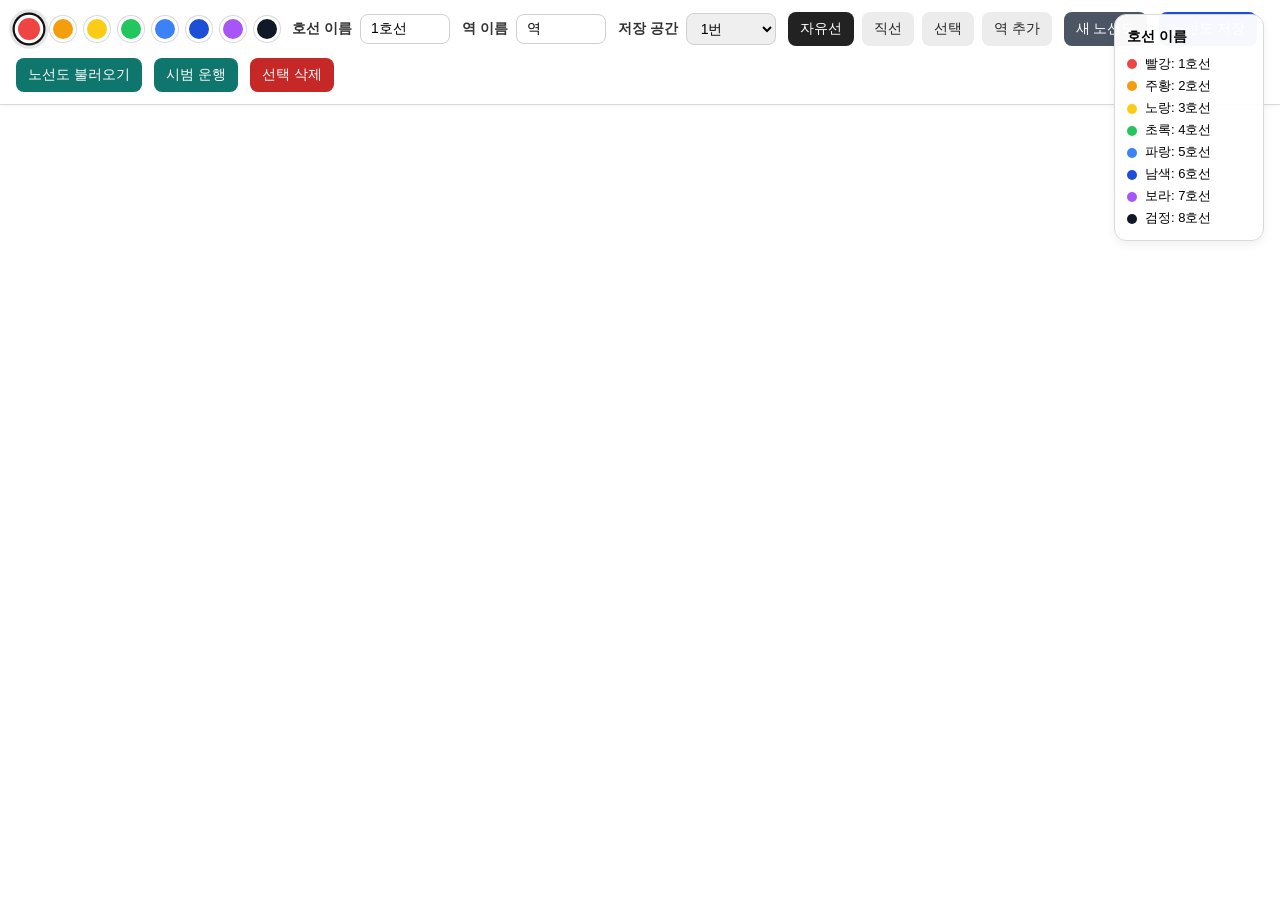
==== index.html @ c897347b "Add files via upload" ====
<!DOCTYPE html>
<html lang="ko">
<head>
    <meta charset="UTF-8">
    <meta name="viewport" content="width=device-width, initial-scale=1.0">
    <title>MakeMetro</title>
    <link rel="stylesheet" href="style.css">
</head>
<body>
    <div class="toolbar">
        <div class="palette" id="colorPalette" aria-label="색상 선택"></div>

        <div class="field">
            <label for="lineNameInput">호선 이름</label>
            <input id="lineNameInput" type="text" value="1호선" maxlength="12">
        </div>

        <div class="field">
            <label for="stationNameInput">역 이름</label>
            <input id="stationNameInput" type="text" value="역" maxlength="12">
        </div>

        <div class="field">
            <label for="saveSlotSelect">저장 공간</label>
            <select id="saveSlotSelect">
                <option value="1">1번</option>
                <option value="2">2번</option>
                <option value="3">3번</option>
                <option value="4">4번</option>
                <option value="5">5번</option>
            </select>
        </div>

        <div class="mode-group">
            <button class="mode-btn active" data-mode="freehand" type="button">자유선</button>
            <button class="mode-btn" data-mode="straight" type="button">직선</button>
            <button class="mode-btn" data-mode="select" type="button">선택</button>
            <button class="mode-btn" data-mode="station" type="button">역 추가</button>
        </div>

        <button id="newMapBtn" type="button">새 노선도</button>
        <button id="saveMapBtn" type="button">노선도 저장</button>
        <button id="loadMapBtn" type="button">노선도 불러오기</button>
        <button id="trainBtn" type="button">시범 운행</button>
        <button id="deleteBtn" type="button">선택 삭제</button>
    </div>

    <aside class="legend" id="lineLegend" aria-label="호선 이름 안내"></aside>

    <canvas id="drawingCanvas" aria-label="지하철 노선도 그리기 캔버스"></canvas>

    <script src="script.js"></script>
</body>
</html>
---- style.css ----
* {
    box-sizing: border-box;
}

html, body {
    margin: 0;
    width: 100%;
    height: 100%;
    font-family: Arial, sans-serif;
    background: #f4f4f4;
}

body {
    display: flex;
    flex-direction: column;
    position: relative;
}

.toolbar {
    display: flex;
    align-items: center;
    gap: 12px;
    flex-wrap: wrap;
    padding: 12px 16px;
    background: #ffffff;
    border-bottom: 1px solid #d9d9d9;
    box-shadow: 0 1px 4px rgba(0, 0, 0, 0.05);
    position: relative;
    z-index: 2;
}

.legend {
    position: absolute;
    top: 14px;
    right: 16px;
    background: rgba(255, 255, 255, 0.96);
    border: 1px solid #d9d9d9;
    border-radius: 12px;
    padding: 10px 12px;
    box-shadow: 0 4px 10px rgba(0, 0, 0, 0.06);
    font-size: 13px;
    line-height: 1.7;
    z-index: 3;
    min-width: 150px;
}

.legend strong {
    display: block;
    margin-bottom: 4px;
    font-size: 14px;
}

.color-chip {
    display: inline-block;
    width: 10px;
    height: 10px;
    border-radius: 50%;
    margin-right: 8px;
    vertical-align: middle;
}

.palette {
    display: flex;
    align-items: center;
    gap: 8px;
    flex-wrap: wrap;
}

.color-btn {
    width: 26px;
    height: 26px;
    border: 3px solid #fff;
    border-radius: 50%;
    cursor: pointer;
    box-shadow: 0 0 0 1px rgba(0, 0, 0, 0.15);
    transition: transform 0.15s ease;
}

.color-btn.active {
    transform: scale(1.1);
    box-shadow: 0 0 0 2px #111, 0 0 0 5px rgba(17, 17, 17, 0.1);
}

.field {
    display: flex;
    align-items: center;
    gap: 8px;
    font-size: 14px;
    font-weight: 600;
    color: #333;
}

.field input,
.field select {
    border: 1px solid #d0d0d0;
    border-radius: 8px;
    padding: 6px 10px;
    font-size: 14px;
    width: 90px;
}

.mode-group {
    display: flex;
    gap: 8px;
}

.mode-btn,
#newMapBtn,
#saveMapBtn,
#loadMapBtn,
#deleteBtn,
#trainBtn {
    border: none;
    border-radius: 8px;
    padding: 8px 12px;
    font-size: 14px;
    cursor: pointer;
    background: #ececec;
    color: #222;
}

.mode-btn.active,
#trainBtn.active {
    background: #222;
    color: #fff;
}

#newMapBtn {
    background: #4b5563;
    color: #fff;
}

#saveMapBtn {
    background: #1d4ed8;
    color: #fff;
}

#loadMapBtn {
    background: #0f766e;
    color: #fff;
}

#deleteBtn {
    background: #c62828;
    color: #fff;
}

#trainBtn {
    background: #0f766e;
    color: #fff;
}

#drawingCanvas {
    flex: 1;
    width: 100%;
    height: calc(100vh - 70px);
    display: block;
    background: #ffffff;
    cursor: crosshair;
}

@media (max-width: 700px) {
    .toolbar {
        padding: 10px 12px;
    }

    .field {
        width: 100%;
        justify-content: space-between;
    }

    .field input {
        flex: 1;
    }
}
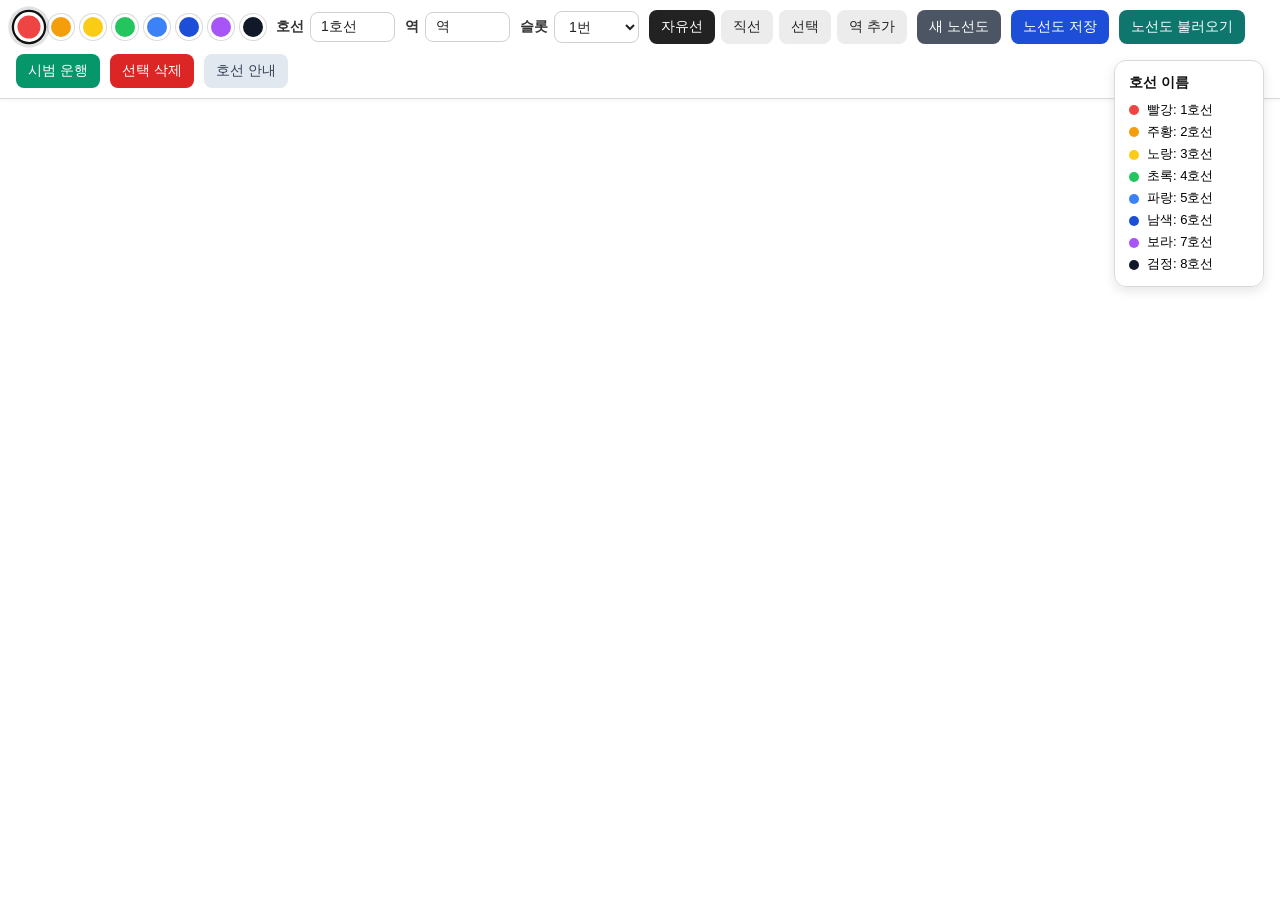
==== commit 890151fd: "Fix mobile touch gestures, prevent scrolling/zooming, and add responsive single-line square buttons" ====
--- a/index.html
+++ b/index.html
@@ -1,54 +1,55 @@
-<!DOCTYPE html>
-<html lang="ko">
-<head>
-    <meta charset="UTF-8">
-    <meta name="viewport" content="width=device-width, initial-scale=1.0">
-    <title>MakeMetro</title>
-    <link rel="stylesheet" href="style.css">
-</head>
-<body>
-    <div class="toolbar">
-        <div class="palette" id="colorPalette" aria-label="색상 선택"></div>
-
-        <div class="field">
-            <label for="lineNameInput">호선 이름</label>
-            <input id="lineNameInput" type="text" value="1호선" maxlength="12">
-        </div>
-
-        <div class="field">
-            <label for="stationNameInput">역 이름</label>
-            <input id="stationNameInput" type="text" value="역" maxlength="12">
-        </div>
-
-        <div class="field">
-            <label for="saveSlotSelect">저장 공간</label>
-            <select id="saveSlotSelect">
-                <option value="1">1번</option>
-                <option value="2">2번</option>
-                <option value="3">3번</option>
-                <option value="4">4번</option>
-                <option value="5">5번</option>
-            </select>
-        </div>
-
-        <div class="mode-group">
-            <button class="mode-btn active" data-mode="freehand" type="button">자유선</button>
-            <button class="mode-btn" data-mode="straight" type="button">직선</button>
-            <button class="mode-btn" data-mode="select" type="button">선택</button>
-            <button class="mode-btn" data-mode="station" type="button">역 추가</button>
-        </div>
-
-        <button id="newMapBtn" type="button">새 노선도</button>
-        <button id="saveMapBtn" type="button">노선도 저장</button>
-        <button id="loadMapBtn" type="button">노선도 불러오기</button>
-        <button id="trainBtn" type="button">시범 운행</button>
-        <button id="deleteBtn" type="button">선택 삭제</button>
-    </div>
-
-    <aside class="legend" id="lineLegend" aria-label="호선 이름 안내"></aside>
-
-    <canvas id="drawingCanvas" aria-label="지하철 노선도 그리기 캔버스"></canvas>
-
-    <script src="script.js"></script>
-</body>
+<!DOCTYPE html>
+<html lang="ko">
+<head>
+    <meta charset="UTF-8">
+    <meta name="viewport" content="width=device-width, initial-scale=1.0, maximum-scale=1.0, user-scalable=no, viewport-fit=cover">
+    <title>MakeMetro</title>
+    <link rel="stylesheet" href="style.css">
+</head>
+<body>
+    <div class="toolbar">
+        <div class="palette" id="colorPalette" aria-label="색상 선택"></div>
+
+        <div class="field">
+            <label for="lineNameInput">호선</label>
+            <input id="lineNameInput" type="text" value="1호선" maxlength="12" placeholder="호선명" title="호선 이름">
+        </div>
+
+        <div class="field">
+            <label for="stationNameInput">역</label>
+            <input id="stationNameInput" type="text" value="역" maxlength="12" placeholder="역이름" title="역 이름">
+        </div>
+
+        <div class="field">
+            <label for="saveSlotSelect">슬롯</label>
+            <select id="saveSlotSelect" title="저장 슬롯">
+                <option value="1">1번</option>
+                <option value="2">2번</option>
+                <option value="3">3번</option>
+                <option value="4">4번</option>
+                <option value="5">5번</option>
+            </select>
+        </div>
+
+        <div class="mode-group">
+            <button class="mode-btn active" data-mode="freehand" type="button" title="자유선"><span class="btn-text">자유선</span><span class="btn-icon">✏️</span></button>
+            <button class="mode-btn" data-mode="straight" type="button" title="직선"><span class="btn-text">직선</span><span class="btn-icon">📏</span></button>
+            <button class="mode-btn" data-mode="select" type="button" title="선택"><span class="btn-text">선택</span><span class="btn-icon">👆</span></button>
+            <button class="mode-btn" data-mode="station" type="button" title="역 추가"><span class="btn-text">역 추가</span><span class="btn-icon">🚉</span></button>
+        </div>
+
+        <button id="newMapBtn" type="button" title="새 노선도"><span class="btn-text">새 노선도</span><span class="btn-icon">📄</span></button>
+        <button id="saveMapBtn" type="button" title="노선도 저장"><span class="btn-text">노선도 저장</span><span class="btn-icon">💾</span></button>
+        <button id="loadMapBtn" type="button" title="노선도 불러오기"><span class="btn-text">노선도 불러오기</span><span class="btn-icon">📂</span></button>
+        <button id="trainBtn" type="button" title="시범 운행"><span class="btn-text">시범 운행</span><span class="btn-icon">🚆</span></button>
+        <button id="deleteBtn" type="button" title="선택 삭제"><span class="btn-text">선택 삭제</span><span class="btn-icon">🗑️</span></button>
+        <button id="legendToggleBtn" class="legend-toggle-btn" type="button" title="호선 안내"><span class="btn-text">호선 안내</span><span class="btn-icon">📋</span></button>
+    </div>
+
+    <aside class="legend mobile-hidden" id="lineLegend" aria-label="호선 이름 안내"></aside>
+
+    <canvas id="drawingCanvas" aria-label="지하철 노선도 그리기 캔버스"></canvas>
+
+    <script src="script.js"></script>
+</body>
 </html>
--- a/style.css
+++ b/style.css
@@ -1,175 +1,321 @@
-* {
-    box-sizing: border-box;
-}
-
-html, body {
-    margin: 0;
-    width: 100%;
-    height: 100%;
-    font-family: Arial, sans-serif;
-    background: #f4f4f4;
-}
-
-body {
-    display: flex;
-    flex-direction: column;
-    position: relative;
-}
-
-.toolbar {
-    display: flex;
-    align-items: center;
-    gap: 12px;
-    flex-wrap: wrap;
-    padding: 12px 16px;
-    background: #ffffff;
-    border-bottom: 1px solid #d9d9d9;
-    box-shadow: 0 1px 4px rgba(0, 0, 0, 0.05);
-    position: relative;
-    z-index: 2;
-}
-
-.legend {
-    position: absolute;
-    top: 14px;
-    right: 16px;
-    background: rgba(255, 255, 255, 0.96);
-    border: 1px solid #d9d9d9;
-    border-radius: 12px;
-    padding: 10px 12px;
-    box-shadow: 0 4px 10px rgba(0, 0, 0, 0.06);
-    font-size: 13px;
-    line-height: 1.7;
-    z-index: 3;
-    min-width: 150px;
-}
-
-.legend strong {
-    display: block;
-    margin-bottom: 4px;
-    font-size: 14px;
-}
-
-.color-chip {
-    display: inline-block;
-    width: 10px;
-    height: 10px;
-    border-radius: 50%;
-    margin-right: 8px;
-    vertical-align: middle;
-}
-
-.palette {
-    display: flex;
-    align-items: center;
-    gap: 8px;
-    flex-wrap: wrap;
-}
-
-.color-btn {
-    width: 26px;
-    height: 26px;
-    border: 3px solid #fff;
-    border-radius: 50%;
-    cursor: pointer;
-    box-shadow: 0 0 0 1px rgba(0, 0, 0, 0.15);
-    transition: transform 0.15s ease;
-}
-
-.color-btn.active {
-    transform: scale(1.1);
-    box-shadow: 0 0 0 2px #111, 0 0 0 5px rgba(17, 17, 17, 0.1);
-}
-
-.field {
-    display: flex;
-    align-items: center;
-    gap: 8px;
-    font-size: 14px;
-    font-weight: 600;
-    color: #333;
-}
-
-.field input,
-.field select {
-    border: 1px solid #d0d0d0;
-    border-radius: 8px;
-    padding: 6px 10px;
-    font-size: 14px;
-    width: 90px;
-}
-
-.mode-group {
-    display: flex;
-    gap: 8px;
-}
-
-.mode-btn,
-#newMapBtn,
-#saveMapBtn,
-#loadMapBtn,
-#deleteBtn,
-#trainBtn {
-    border: none;
-    border-radius: 8px;
-    padding: 8px 12px;
-    font-size: 14px;
-    cursor: pointer;
-    background: #ececec;
-    color: #222;
-}
-
-.mode-btn.active,
-#trainBtn.active {
-    background: #222;
-    color: #fff;
-}
-
-#newMapBtn {
-    background: #4b5563;
-    color: #fff;
-}
-
-#saveMapBtn {
-    background: #1d4ed8;
-    color: #fff;
-}
-
-#loadMapBtn {
-    background: #0f766e;
-    color: #fff;
-}
-
-#deleteBtn {
-    background: #c62828;
-    color: #fff;
-}
-
-#trainBtn {
-    background: #0f766e;
-    color: #fff;
-}
-
-#drawingCanvas {
-    flex: 1;
-    width: 100%;
-    height: calc(100vh - 70px);
-    display: block;
-    background: #ffffff;
-    cursor: crosshair;
-}
-
-@media (max-width: 700px) {
-    .toolbar {
-        padding: 10px 12px;
-    }
-
-    .field {
-        width: 100%;
-        justify-content: space-between;
-    }
-
-    .field input {
-        flex: 1;
-    }
+* {
+    box-sizing: border-box;
+}
+
+html, body {
+    margin: 0;
+    width: 100%;
+    height: 100%;
+    height: 100dvh;
+    overflow: hidden;
+    font-family: -apple-system, BlinkMacSystemFont, "Segoe UI", Roboto, "Helvetica Neue", Arial, sans-serif;
+    background: #f4f4f4;
+    touch-action: none;
+    -webkit-user-select: none;
+    user-select: none;
+    -webkit-touch-callout: none;
+}
+
+body {
+    display: flex;
+    flex-direction: column;
+    position: relative;
+}
+
+.toolbar {
+    display: flex;
+    align-items: center;
+    gap: 10px;
+    flex-wrap: wrap;
+    padding: 10px 16px;
+    background: #ffffff;
+    border-bottom: 1px solid #d9d9d9;
+    box-shadow: 0 1px 4px rgba(0, 0, 0, 0.05);
+    position: relative;
+    z-index: 10;
+}
+
+.legend {
+    position: absolute;
+    top: 60px;
+    right: 16px;
+    background: rgba(255, 255, 255, 0.96);
+    border: 1px solid #d9d9d9;
+    border-radius: 12px;
+    padding: 10px 14px;
+    box-shadow: 0 4px 12px rgba(0, 0, 0, 0.1);
+    font-size: 13px;
+    line-height: 1.7;
+    z-index: 20;
+    min-width: 150px;
+    backdrop-filter: blur(4px);
+    transition: opacity 0.2s ease, transform 0.2s ease;
+}
+
+.legend strong {
+    display: block;
+    margin-bottom: 4px;
+    font-size: 14px;
+    color: #111;
+}
+
+.color-chip {
+    display: inline-block;
+    width: 10px;
+    height: 10px;
+    border-radius: 50%;
+    margin-right: 8px;
+    vertical-align: middle;
+}
+
+.palette {
+    display: flex;
+    align-items: center;
+    gap: 6px;
+    flex-wrap: wrap;
+}
+
+.color-btn {
+    width: 26px;
+    height: 26px;
+    border: 3px solid #fff;
+    border-radius: 50%;
+    cursor: pointer;
+    box-shadow: 0 0 0 1px rgba(0, 0, 0, 0.15);
+    transition: transform 0.15s ease, box-shadow 0.15s ease;
+    flex-shrink: 0;
+    padding: 0;
+}
+
+.color-btn.active {
+    transform: scale(1.15);
+    box-shadow: 0 0 0 2px #111, 0 0 0 5px rgba(17, 17, 17, 0.12);
+}
+
+.field {
+    display: flex;
+    align-items: center;
+    gap: 6px;
+    font-size: 14px;
+    font-weight: 600;
+    color: #333;
+}
+
+.field input,
+.field select {
+    border: 1px solid #d0d0d0;
+    border-radius: 8px;
+    padding: 6px 10px;
+    font-size: 14px;
+    width: 85px;
+    background: #fff;
+    color: #222;
+    outline: none;
+    transition: border-color 0.2s;
+}
+
+.field input:focus,
+.field select:focus {
+    border-color: #3b82f6;
+}
+
+.mode-group {
+    display: flex;
+    gap: 6px;
+}
+
+.mode-btn,
+#newMapBtn,
+#saveMapBtn,
+#loadMapBtn,
+#deleteBtn,
+#trainBtn,
+#legendToggleBtn {
+    border: none;
+    border-radius: 8px;
+    padding: 8px 12px;
+    font-size: 14px;
+    font-weight: 500;
+    cursor: pointer;
+    background: #ececec;
+    color: #222;
+    display: inline-flex;
+    align-items: center;
+    justify-content: center;
+    gap: 4px;
+    transition: background-color 0.15s ease, transform 0.1s ease;
+    user-select: none;
+    -webkit-tap-highlight-color: transparent;
+}
+
+.mode-btn:active,
+#newMapBtn:active,
+#saveMapBtn:active,
+#loadMapBtn:active,
+#deleteBtn:active,
+#trainBtn:active,
+#legendToggleBtn:active {
+    transform: scale(0.96);
+}
+
+.btn-icon {
+    display: none;
+}
+
+.btn-text {
+    display: inline;
+}
+
+.mode-btn.active,
+#trainBtn.active {
+    background: #222;
+    color: #fff;
+}
+
+#newMapBtn {
+    background: #4b5563;
+    color: #fff;
+}
+
+#saveMapBtn {
+    background: #1d4ed8;
+    color: #fff;
+}
+
+#loadMapBtn {
+    background: #0f766e;
+    color: #fff;
+}
+
+#deleteBtn {
+    background: #dc2626;
+    color: #fff;
+}
+
+#trainBtn {
+    background: #059669;
+    color: #fff;
+}
+
+#trainBtn.active {
+    background: #e11d48;
+}
+
+#legendToggleBtn {
+    background: #e2e8f0;
+    color: #334155;
+}
+
+#drawingCanvas {
+    flex: 1;
+    width: 100%;
+    height: 100%;
+    display: block;
+    background: #ffffff;
+    cursor: crosshair;
+    touch-action: none;
+}
+
+/* 모바일 반응형: 위쪽 한 줄 배치 & 정사각형 버튼 */
+@media (max-width: 768px) {
+    .toolbar {
+        padding: 6px 10px;
+        gap: 6px;
+        flex-wrap: nowrap;
+        overflow-x: auto;
+        overflow-y: hidden;
+        -webkit-overflow-scrolling: touch;
+        scrollbar-width: none;
+        height: 52px;
+        min-height: 52px;
+        max-height: 52px;
+    }
+
+    .toolbar::-webkit-scrollbar {
+        display: none;
+    }
+
+    .palette {
+        gap: 4px;
+        flex-wrap: nowrap;
+        flex-shrink: 0;
+    }
+
+    .color-btn {
+        width: 24px;
+        height: 24px;
+        border-width: 2px;
+    }
+
+    .field {
+        flex-shrink: 0;
+        gap: 2px;
+    }
+
+    .field label {
+        display: none;
+    }
+
+    .field input,
+    .field select {
+        height: 36px;
+        padding: 4px 6px;
+        font-size: 13px;
+        border-radius: 8px;
+    }
+
+    .field #lineNameInput {
+        width: 62px;
+    }
+
+    .field #stationNameInput {
+        width: 62px;
+    }
+
+    .field #saveSlotSelect {
+        width: 52px;
+    }
+
+    .mode-group {
+        gap: 4px;
+        flex-shrink: 0;
+    }
+
+    .mode-btn,
+    #newMapBtn,
+    #saveMapBtn,
+    #loadMapBtn,
+    #deleteBtn,
+    #trainBtn,
+    #legendToggleBtn {
+        width: 36px;
+        height: 36px;
+        min-width: 36px;
+        min-height: 36px;
+        padding: 0;
+        border-radius: 8px;
+        flex-shrink: 0;
+    }
+
+    .btn-text {
+        display: none;
+    }
+
+    .btn-icon {
+        display: inline-flex;
+        font-size: 16px;
+        line-height: 1;
+    }
+
+    .legend {
+        top: 56px;
+        right: 8px;
+        max-width: 200px;
+        max-height: 60vh;
+        overflow-y: auto;
+    }
+
+    .legend.mobile-hidden {
+        display: none;
+    }
 }
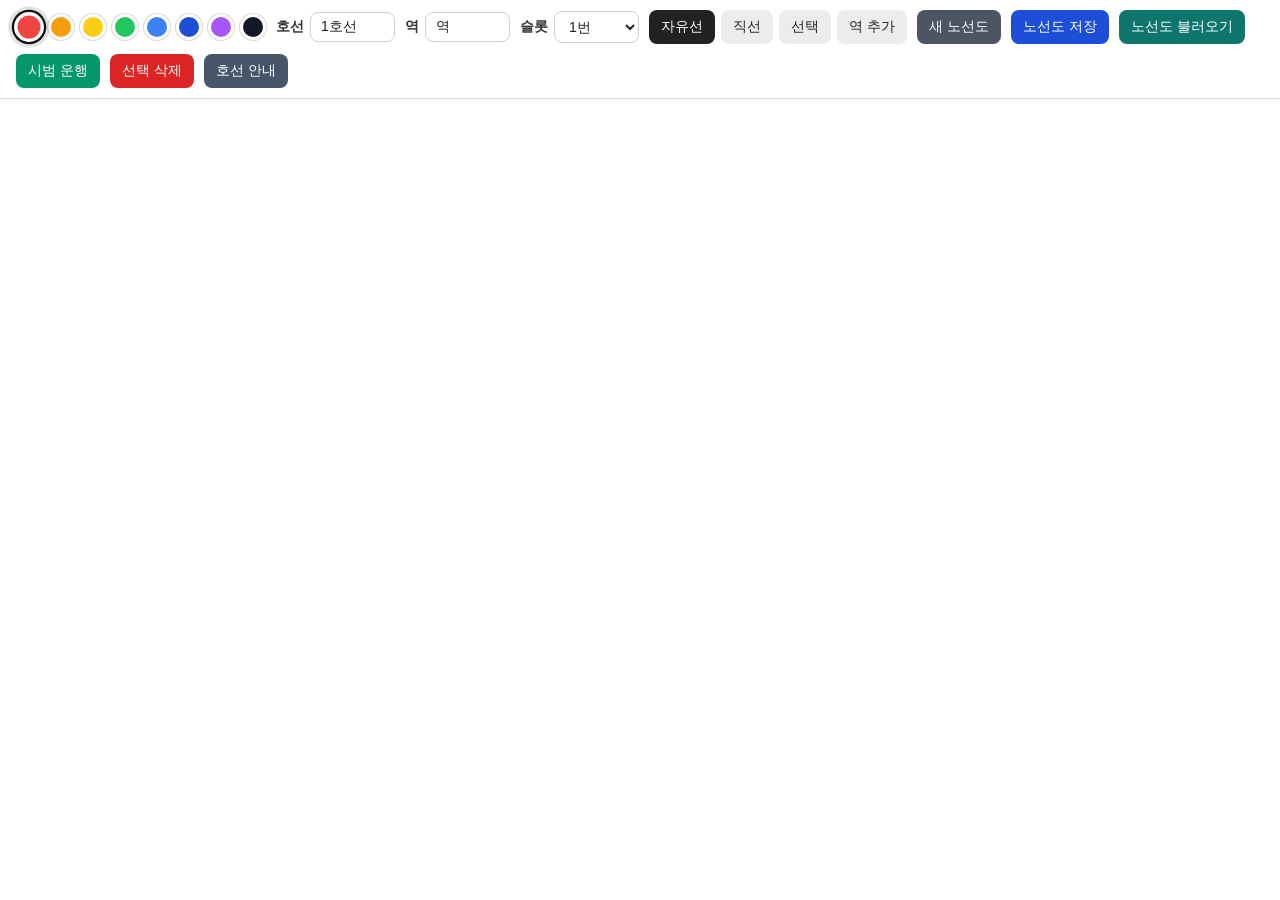
==== commit 71acdb0a: "Refactor mobile UI: remove emojis, use compact square text buttons, and make legend panel toggleable" ====
--- a/index.html
+++ b/index.html
@@ -12,12 +12,12 @@
 
         <div class="field">
             <label for="lineNameInput">호선</label>
-            <input id="lineNameInput" type="text" value="1호선" maxlength="12" placeholder="호선명" title="호선 이름">
+            <input id="lineNameInput" type="text" value="1호선" maxlength="12" placeholder="호선" title="호선 이름">
         </div>
 
         <div class="field">
             <label for="stationNameInput">역</label>
-            <input id="stationNameInput" type="text" value="역" maxlength="12" placeholder="역이름" title="역 이름">
+            <input id="stationNameInput" type="text" value="역" maxlength="12" placeholder="역" title="역 이름">
         </div>
 
         <div class="field">
@@ -32,21 +32,21 @@
         </div>
 
         <div class="mode-group">
-            <button class="mode-btn active" data-mode="freehand" type="button" title="자유선"><span class="btn-text">자유선</span><span class="btn-icon">✏️</span></button>
-            <button class="mode-btn" data-mode="straight" type="button" title="직선"><span class="btn-text">직선</span><span class="btn-icon">📏</span></button>
-            <button class="mode-btn" data-mode="select" type="button" title="선택"><span class="btn-text">선택</span><span class="btn-icon">👆</span></button>
-            <button class="mode-btn" data-mode="station" type="button" title="역 추가"><span class="btn-text">역 추가</span><span class="btn-icon">🚉</span></button>
+            <button class="mode-btn active" data-mode="freehand" type="button" title="자유선"><span class="desktop-text">자유선</span><span class="mobile-text">자유</span></button>
+            <button class="mode-btn" data-mode="straight" type="button" title="직선"><span class="desktop-text">직선</span><span class="mobile-text">직선</span></button>
+            <button class="mode-btn" data-mode="select" type="button" title="선택"><span class="desktop-text">선택</span><span class="mobile-text">선택</span></button>
+            <button class="mode-btn" data-mode="station" type="button" title="역 추가"><span class="desktop-text">역 추가</span><span class="mobile-text">역+</span></button>
         </div>
 
-        <button id="newMapBtn" type="button" title="새 노선도"><span class="btn-text">새 노선도</span><span class="btn-icon">📄</span></button>
-        <button id="saveMapBtn" type="button" title="노선도 저장"><span class="btn-text">노선도 저장</span><span class="btn-icon">💾</span></button>
-        <button id="loadMapBtn" type="button" title="노선도 불러오기"><span class="btn-text">노선도 불러오기</span><span class="btn-icon">📂</span></button>
-        <button id="trainBtn" type="button" title="시범 운행"><span class="btn-text">시범 운행</span><span class="btn-icon">🚆</span></button>
-        <button id="deleteBtn" type="button" title="선택 삭제"><span class="btn-text">선택 삭제</span><span class="btn-icon">🗑️</span></button>
-        <button id="legendToggleBtn" class="legend-toggle-btn" type="button" title="호선 안내"><span class="btn-text">호선 안내</span><span class="btn-icon">📋</span></button>
+        <button id="newMapBtn" type="button" title="새 노선도"><span class="desktop-text">새 노선도</span><span class="mobile-text">새로</span></button>
+        <button id="saveMapBtn" type="button" title="노선도 저장"><span class="desktop-text">노선도 저장</span><span class="mobile-text">저장</span></button>
+        <button id="loadMapBtn" type="button" title="노선도 불러오기"><span class="desktop-text">노선도 불러오기</span><span class="mobile-text">불러</span></button>
+        <button id="trainBtn" type="button" title="시범 운행"><span class="desktop-text">시범 운행</span><span class="mobile-text">운행</span></button>
+        <button id="deleteBtn" type="button" title="선택 삭제"><span class="desktop-text">선택 삭제</span><span class="mobile-text">삭제</span></button>
+        <button id="legendToggleBtn" class="legend-toggle-btn" type="button" title="호선 안내"><span class="desktop-text">호선 안내</span><span class="mobile-text">안내</span></button>
     </div>
 
-    <aside class="legend mobile-hidden" id="lineLegend" aria-label="호선 이름 안내"></aside>
+    <aside class="legend" id="lineLegend" aria-label="호선 이름 안내"></aside>
 
     <canvas id="drawingCanvas" aria-label="지하철 노선도 그리기 캔버스"></canvas>
 
--- a/style.css
+++ b/style.css
@@ -39,23 +39,63 @@
     position: absolute;
     top: 60px;
     right: 16px;
-    background: rgba(255, 255, 255, 0.96);
-    border: 1px solid #d9d9d9;
+    background: rgba(255, 255, 255, 0.98);
+    border: 1px solid #d0d0d0;
     border-radius: 12px;
-    padding: 10px 14px;
-    box-shadow: 0 4px 12px rgba(0, 0, 0, 0.1);
+    padding: 12px 14px;
+    box-shadow: 0 6px 18px rgba(0, 0, 0, 0.12);
     font-size: 13px;
     line-height: 1.7;
-    z-index: 20;
-    min-width: 150px;
-    backdrop-filter: blur(4px);
-    transition: opacity 0.2s ease, transform 0.2s ease;
-}
-
-.legend strong {
+    z-index: 50;
+    min-width: 160px;
+    backdrop-filter: blur(8px);
+    display: none;
+}
+
+.legend.open {
     display: block;
-    margin-bottom: 4px;
-    font-size: 14px;
+    animation: fadeInScale 0.15s ease forwards;
+}
+
+@keyframes fadeInScale {
+    from {
+        opacity: 0;
+        transform: translateY(-6px) scale(0.98);
+    }
+    to {
+        opacity: 1;
+        transform: translateY(0) scale(1);
+    }
+}
+
+.legend-header {
+    display: flex;
+    align-items: center;
+    justify-content: space-between;
+    margin-bottom: 6px;
+    padding-bottom: 4px;
+    border-bottom: 1px solid #eee;
+}
+
+.legend-header strong {
+    font-size: 14px;
+    color: #111;
+}
+
+.legend-close-btn {
+    border: none;
+    background: transparent;
+    cursor: pointer;
+    font-size: 14px;
+    font-weight: bold;
+    color: #666;
+    padding: 2px 6px;
+    border-radius: 4px;
+    line-height: 1;
+}
+
+.legend-close-btn:hover {
+    background: #eee;
     color: #111;
 }
 
@@ -142,7 +182,6 @@
     display: inline-flex;
     align-items: center;
     justify-content: center;
-    gap: 4px;
     transition: background-color 0.15s ease, transform 0.1s ease;
     user-select: none;
     -webkit-tap-highlight-color: transparent;
@@ -158,16 +197,17 @@
     transform: scale(0.96);
 }
 
-.btn-icon {
+.desktop-text {
+    display: inline;
+}
+
+.mobile-text {
     display: none;
 }
 
-.btn-text {
-    display: inline;
-}
-
 .mode-btn.active,
-#trainBtn.active {
+#trainBtn.active,
+#legendToggleBtn.active {
     background: #222;
     color: #fff;
 }
@@ -202,8 +242,13 @@
 }
 
 #legendToggleBtn {
-    background: #e2e8f0;
-    color: #334155;
+    background: #475569;
+    color: #fff;
+}
+
+#legendToggleBtn.active {
+    background: #0f172a;
+    box-shadow: inset 0 0 0 2px #fff;
 }
 
 #drawingCanvas {
@@ -216,19 +261,19 @@
     touch-action: none;
 }
 
-/* 모바일 반응형: 위쪽 한 줄 배치 & 정사각형 버튼 */
+/* 모바일 반응형: 위쪽 한 줄 배치 & 초소형 정사각형 글씨 버튼 */
 @media (max-width: 768px) {
     .toolbar {
-        padding: 6px 10px;
-        gap: 6px;
+        padding: 4px 6px;
+        gap: 4px;
         flex-wrap: nowrap;
         overflow-x: auto;
         overflow-y: hidden;
         -webkit-overflow-scrolling: touch;
         scrollbar-width: none;
-        height: 52px;
-        min-height: 52px;
-        max-height: 52px;
+        height: 44px;
+        min-height: 44px;
+        max-height: 44px;
     }
 
     .toolbar::-webkit-scrollbar {
@@ -236,14 +281,16 @@
     }
 
     .palette {
-        gap: 4px;
+        gap: 3px;
         flex-wrap: nowrap;
         flex-shrink: 0;
     }
 
     .color-btn {
-        width: 24px;
-        height: 24px;
+        width: 20px;
+        height: 20px;
+        min-width: 20px;
+        min-height: 20px;
         border-width: 2px;
     }
 
@@ -258,26 +305,26 @@
 
     .field input,
     .field select {
-        height: 36px;
-        padding: 4px 6px;
-        font-size: 13px;
-        border-radius: 8px;
+        height: 32px;
+        padding: 2px 4px;
+        font-size: 11px;
+        border-radius: 6px;
     }
 
     .field #lineNameInput {
-        width: 62px;
+        width: 48px;
     }
 
     .field #stationNameInput {
-        width: 62px;
+        width: 48px;
     }
 
     .field #saveSlotSelect {
-        width: 52px;
+        width: 42px;
     }
 
     .mode-group {
-        gap: 4px;
+        gap: 3px;
         flex-shrink: 0;
     }
 
@@ -288,34 +335,35 @@
     #deleteBtn,
     #trainBtn,
     #legendToggleBtn {
-        width: 36px;
-        height: 36px;
-        min-width: 36px;
-        min-height: 36px;
+        width: 32px;
+        height: 32px;
+        min-width: 32px;
+        min-height: 32px;
+        max-width: 32px;
+        max-height: 32px;
         padding: 0;
-        border-radius: 8px;
+        border-radius: 6px;
         flex-shrink: 0;
     }
 
-    .btn-text {
+    .desktop-text {
         display: none;
     }
 
-    .btn-icon {
-        display: inline-flex;
-        font-size: 16px;
+    .mobile-text {
+        display: inline-block;
+        font-size: 11px;
+        font-weight: 700;
         line-height: 1;
+        letter-spacing: -0.5px;
     }
 
     .legend {
-        top: 56px;
-        right: 8px;
+        top: 48px;
+        right: 6px;
         max-width: 200px;
-        max-height: 60vh;
+        max-height: 70vh;
         overflow-y: auto;
-    }
-
-    .legend.mobile-hidden {
-        display: none;
+        padding: 10px 12px;
     }
 }
